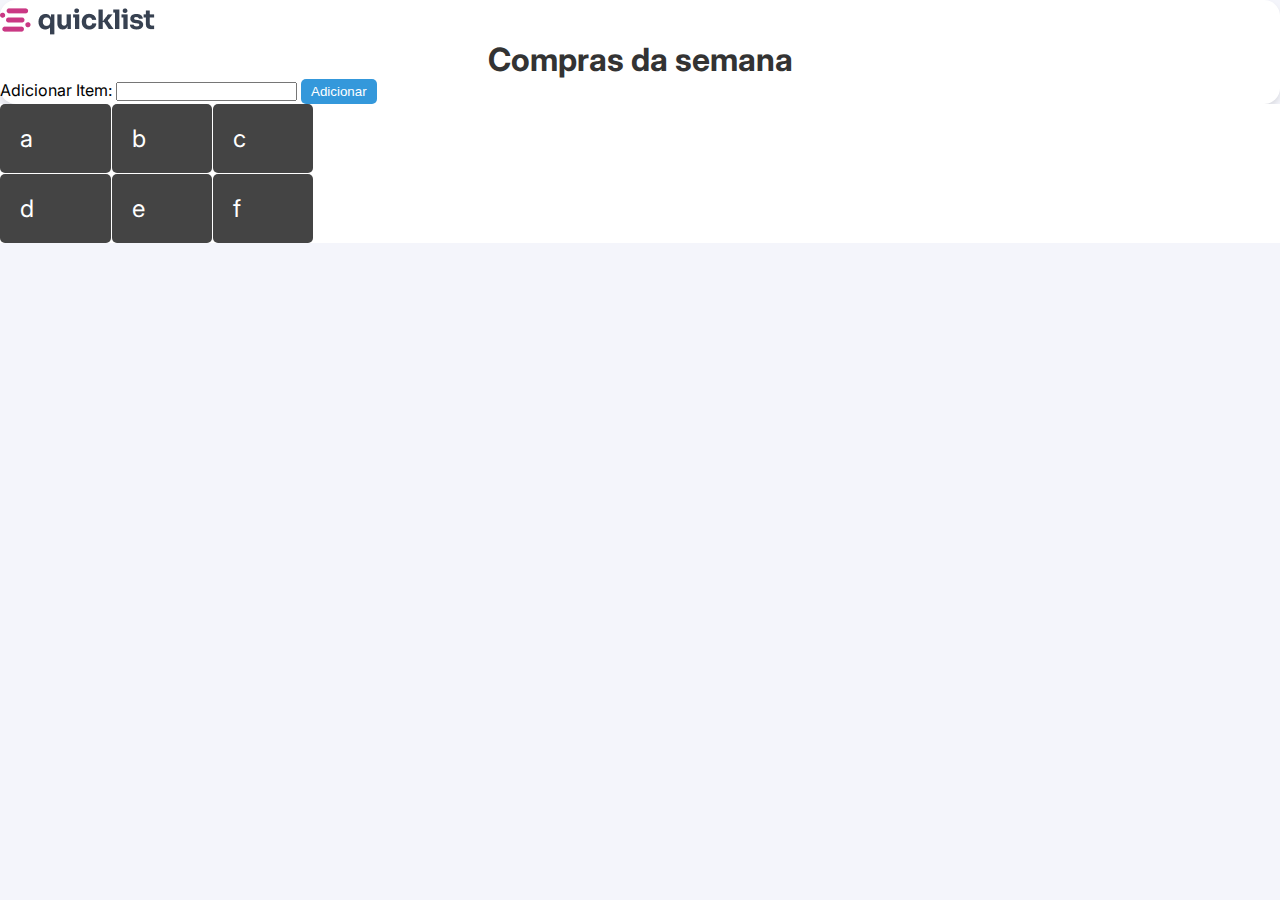
==== Lista de Compras/index.html @ 4896979d "Criando projeto Lista de compras" ====
<!DOCTYPE html>
<html lang="pt-BR">
<head>
  <link rel="preconnect" href="https://fonts.googleapis.com">
  <link rel="preconnect" href="https://fonts.gstatic.com" crossorigin>

  <meta charset="UTF-8">
  <meta name="viewport" content="width=device-width, initial-scale=1.0">
  <title>Lista de Compras</title>

  <link rel="stylesheet" href="style/index.css">
  <link href="https://fonts.googleapis.com/css2?family=Inter:ital,opsz,wght@0,14..32,100..900;1,14..32,100..900&display=swap" rel="stylesheet">

</head>
<body>
  <div class="container">
    <img class="grid " src="img/logo.png" alt="quicklist Logo">
    <div class="">
      <h1>Compras da semana</h1>
    </div>
    <form id="shoppingForm">
      <label for="item">Adicionar Item:</label>
      <input type="text" id="item" name="item" required>
      <button type="submit">Adicionar</button>
    </form>
    <ul id="shoppingList">
      <!-- Os itens da lista serão adicionados aqui -->
    </ul>
  </div>

  <div class="wrapper">
    <div class="box a">a</div>
    <div class="box b">b</div>
    <div class="box c">c</div>
    <div class="box d">d</div>
    <div class="box e">e</div>
    <div class="box f">f</div>
  </div>
  

  <script>
    const form = document.getElementById('shoppingForm');
    const list = document.getElementById('shoppingList');

    form.addEventListener('submit', (e) => {
      e.preventDefault();
      const itemInput = document.getElementById('item');
      const itemValue = itemInput.value.trim();

      if (itemValue) {
        const listItem = document.createElement('li');
        listItem.innerHTML = `
          <span>${itemValue}</span>
          <button onclick="removeItem(this)">Remover</button>
        `;
        list.appendChild(listItem);
        itemInput.value = '';
      }
    });

    function removeItem(button) {
      const listItem = button.parentElement;
      list.removeChild(listItem);
    }
  </script>
</body>
</html>
---- Lista de Compras/style/index.css ----
@import url(global.css);
@import url(utility.css);
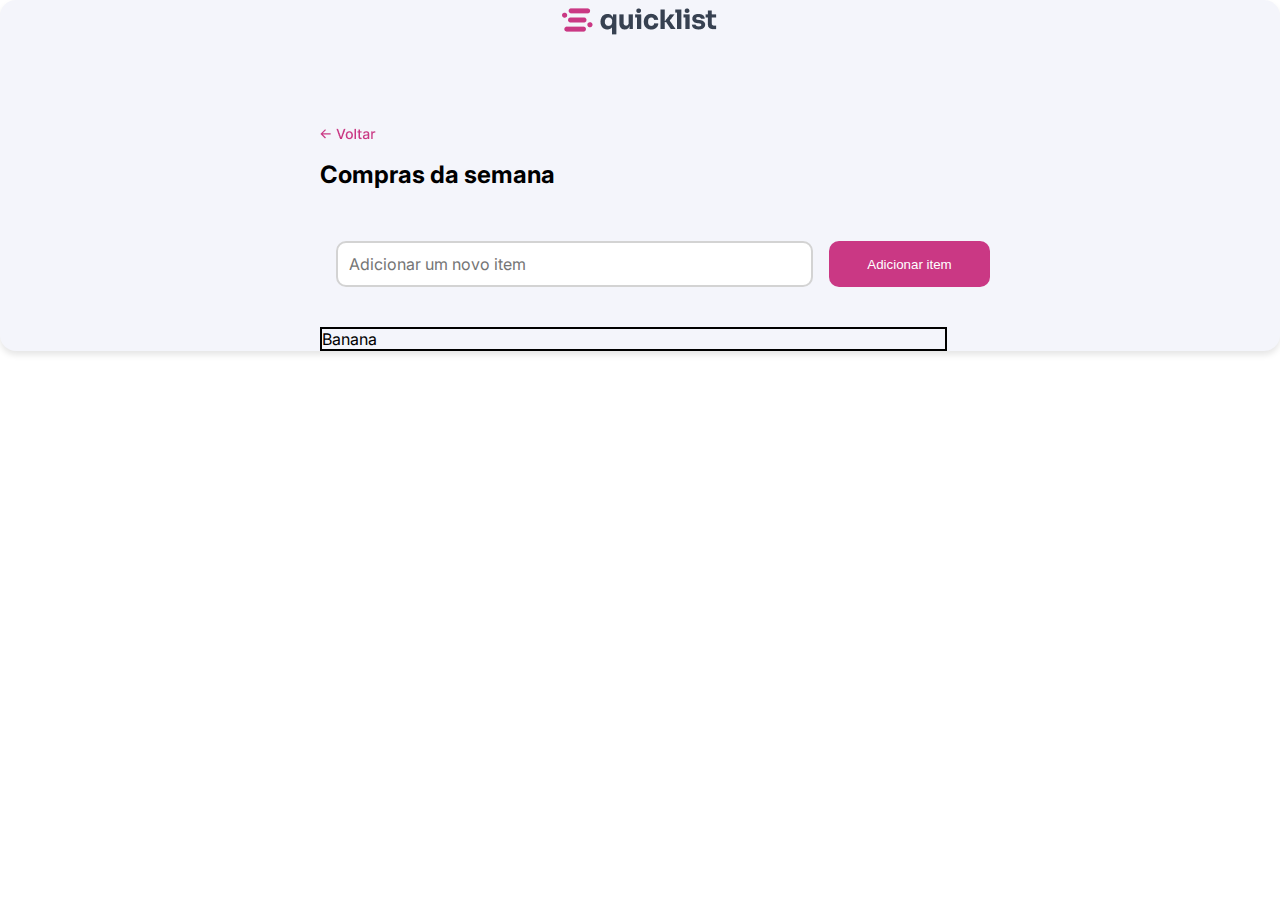
==== commit 9b666166: "Editando forms e arrumando imagens." ====
--- a/Lista de Compras/index.html
+++ b/Lista de Compras/index.html
@@ -10,34 +10,28 @@
 
   <link rel="stylesheet" href="style/index.css">
   <link href="https://fonts.googleapis.com/css2?family=Inter:ital,opsz,wght@0,14..32,100..900;1,14..32,100..900&display=swap" rel="stylesheet">
-
 </head>
 <body>
-  <div class="container">
-    <img class="grid " src="img/logo.png" alt="quicklist Logo">
-    <div class="">
-      <h1>Compras da semana</h1>
+  <div id="list" class="container">
+    <div class="title">
+        <img class="logo" src="img/logo.png" alt="quicklist Logo"><br>
+      </div>
+    <div class="main">
+      <div>
+        <img src="img/link button.png" alt="">
+        <h2>Compras da semana</h2>
+      </div>
+      <form id="shoppingForm">
+        <label for="item"></label>
+        <input type="text" id="item" name="item" placeholder="Adicionar um novo item">
+        <button class="add" type="submit">Adicionar item</button>
+      </form>
+      <ul id="shoppingList" class="purform">
+        <!-- Os itens da lista serão adicionados aqui -->
+         <li>Banana</li>
+      </ul>
+        </div>
     </div>
-    <form id="shoppingForm">
-      <label for="item">Adicionar Item:</label>
-      <input type="text" id="item" name="item" required>
-      <button type="submit">Adicionar</button>
-    </form>
-    <ul id="shoppingList">
-      <!-- Os itens da lista serão adicionados aqui -->
-    </ul>
-  </div>
-
-  <div class="wrapper">
-    <div class="box a">a</div>
-    <div class="box b">b</div>
-    <div class="box c">c</div>
-    <div class="box d">d</div>
-    <div class="box e">e</div>
-    <div class="box f">f</div>
-  </div>
-  
-
   <script>
     const form = document.getElementById('shoppingForm');
     const list = document.getElementById('shoppingList');
--- a/Lista de Compras/style/index.css
+++ b/Lista de Compras/style/index.css
@@ -1,2 +1,3 @@
 @import url(global.css);
-@import url(utility.css);+@import url(forms.css);
+@import url(list.css);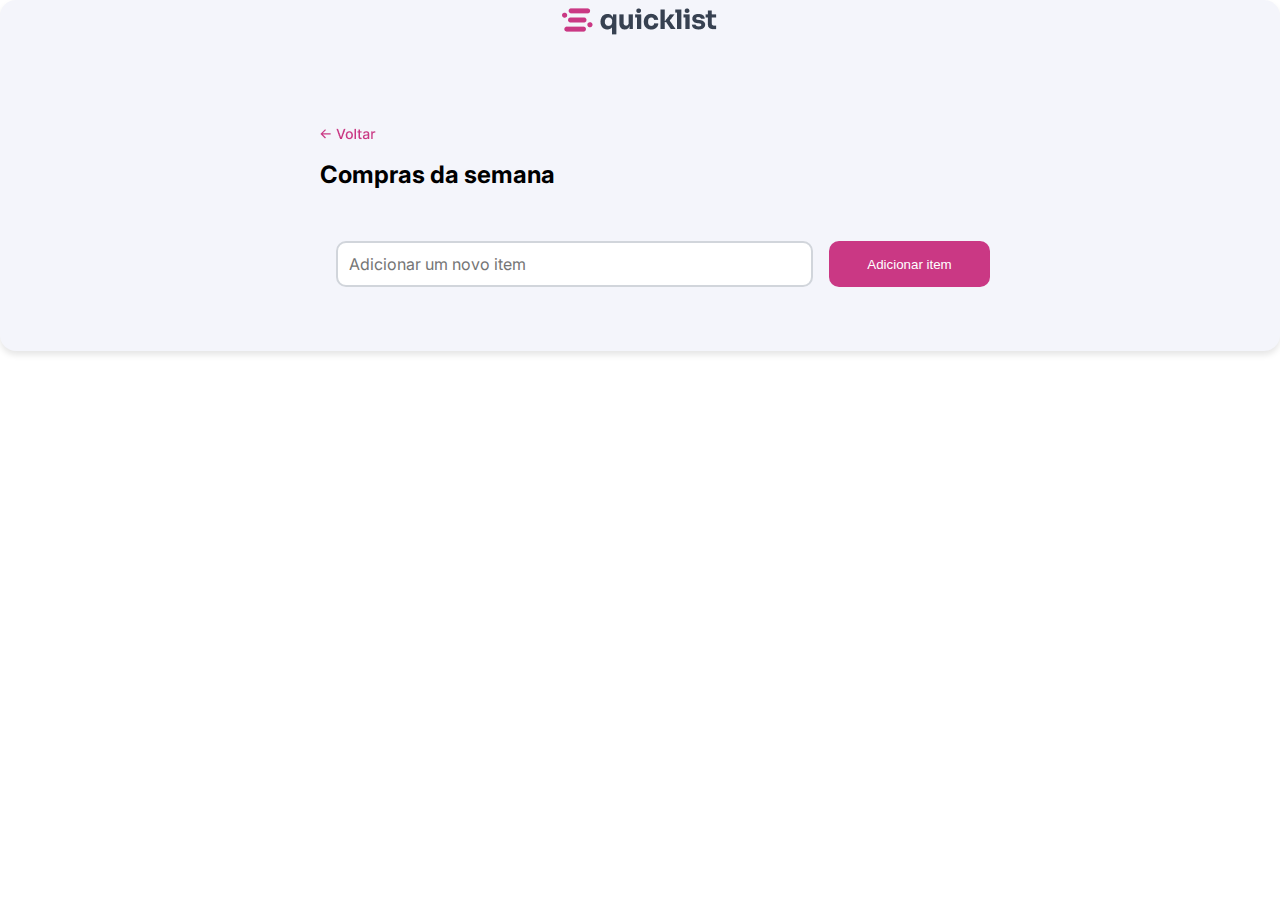
==== commit 4d05c906: "Arrumando hover do forms e list." ====
--- a/Lista de Compras/index.html
+++ b/Lista de Compras/index.html
@@ -1,5 +1,6 @@
 <!DOCTYPE html>
 <html lang="pt-BR">
+
 <head>
   <link rel="preconnect" href="https://fonts.googleapis.com">
   <link rel="preconnect" href="https://fonts.gstatic.com" crossorigin>
@@ -9,13 +10,16 @@
   <title>Lista de Compras</title>
 
   <link rel="stylesheet" href="style/index.css">
-  <link href="https://fonts.googleapis.com/css2?family=Inter:ital,opsz,wght@0,14..32,100..900;1,14..32,100..900&display=swap" rel="stylesheet">
+  <link
+    href="https://fonts.googleapis.com/css2?family=Inter:ital,opsz,wght@0,14..32,100..900;1,14..32,100..900&display=swap"
+    rel="stylesheet">
 </head>
+
 <body>
   <div id="list" class="container">
     <div class="title">
-        <img class="logo" src="img/logo.png" alt="quicklist Logo"><br>
-      </div>
+      <img class="logo" src="img/logo.png" alt="quicklist Logo"><br>
+    </div>
     <div class="main">
       <div>
         <img src="img/link button.png" alt="">
@@ -27,11 +31,11 @@
         <button class="add" type="submit">Adicionar item</button>
       </form>
       <ul id="shoppingList" class="purform">
+        <div class="checkbox-image"></div>
         <!-- Os itens da lista serão adicionados aqui -->
-         <li>Banana</li>
       </ul>
-        </div>
     </div>
+  </div>
   <script>
     const form = document.getElementById('shoppingForm');
     const list = document.getElementById('shoppingList');
@@ -58,4 +62,5 @@
     }
   </script>
 </body>
-</html>
+
+</html>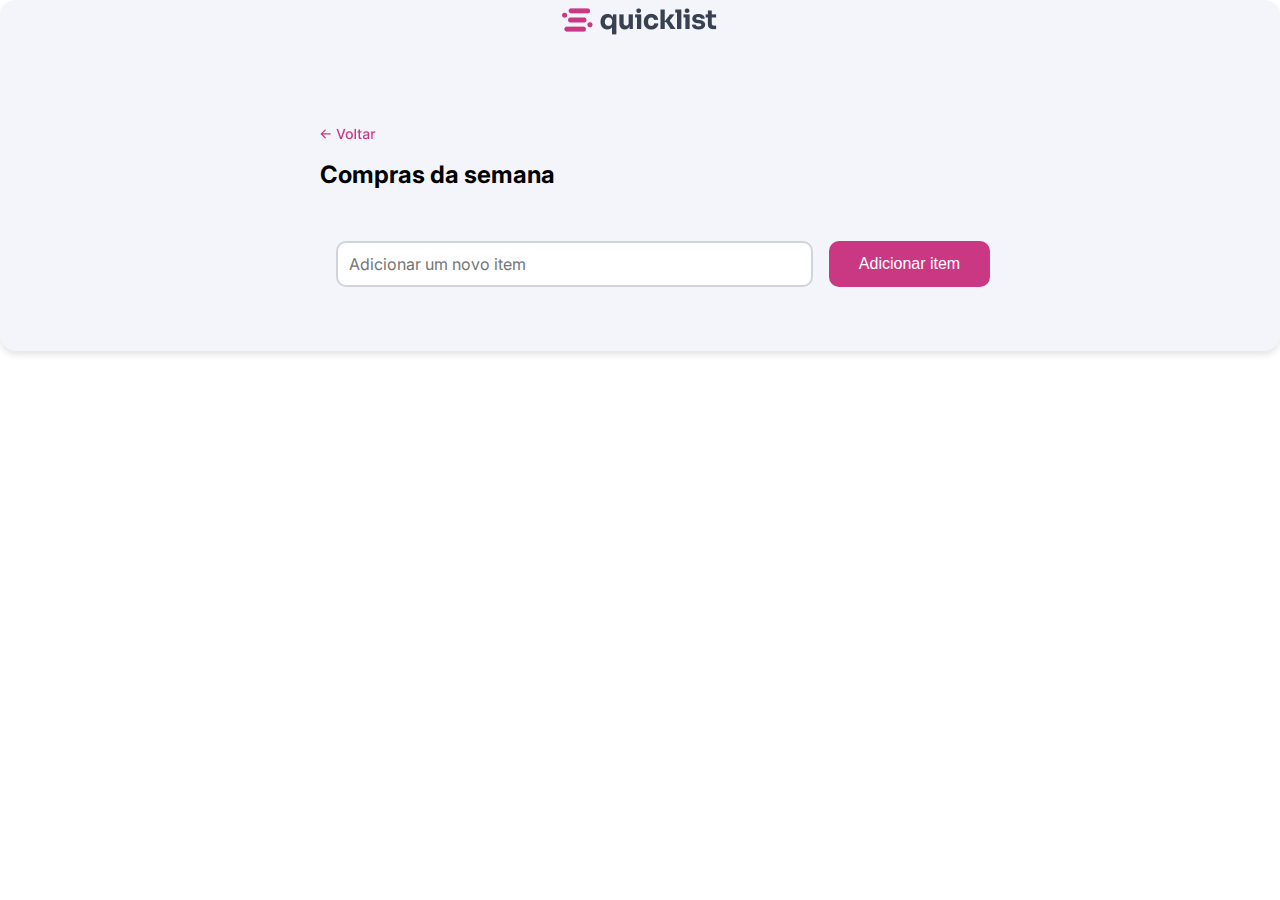
==== commit 21828588: "Adicionando o campo de checked e o delete." ====
--- a/Lista de Compras/index.html
+++ b/Lista de Compras/index.html
@@ -30,11 +30,15 @@
         <input type="text" id="item" name="item" placeholder="Adicionar um novo item">
         <button class="add" type="submit">Adicionar item</button>
       </form>
-      <ul id="shoppingList" class="purform">
+      <div>
         <div class="checkbox-image"></div>
-        <!-- Os itens da lista serão adicionados aqui -->
-      </ul>
+        <ul id="shoppingList" class="purform">
+          <!-- Os itens da lista serão adicionados aqui -->
+        </ul>
+      </div>
+      <div id="alertMessage"></div>
     </div>
+  </div>
   </div>
   <script>
     const form = document.getElementById('shoppingForm');
@@ -48,17 +52,31 @@
       if (itemValue) {
         const listItem = document.createElement('li');
         listItem.innerHTML = `
-          <span>${itemValue}</span>
-          <button onclick="removeItem(this)">Remover</button>
-        `;
+        <span>${itemValue}</span>
+        <button onclick="removeItem(this)"></button>`;
+
+        listItem.addEventListener('click', () => {
+          listItem.classList.toggle('checked');
+        });
+
         list.appendChild(listItem);
         itemInput.value = '';
       }
+
     });
 
     function removeItem(button) {
       const listItem = button.parentElement;
-      list.removeChild(listItem);
+      list.removeChild(listItem); // Remove o item da lista
+
+      // Exibe mensagem de alerta
+      const alertMessage = document.getElementById('alertMessage');
+      alertMessage.textContent = "Item removido com sucesso!";
+
+      // Remove a mensagem após 2 segundos
+      setTimeout(() => {
+        alertMessage.textContent = '';
+      }, 2000);
     }
   </script>
 </body>
--- a/Lista de Compras/style/index.css
+++ b/Lista de Compras/style/index.css
@@ -1,3 +1,4 @@
 @import url(global.css);
 @import url(forms.css);
-@import url(list.css);+@import url(list.css);
+@import url(alert.css);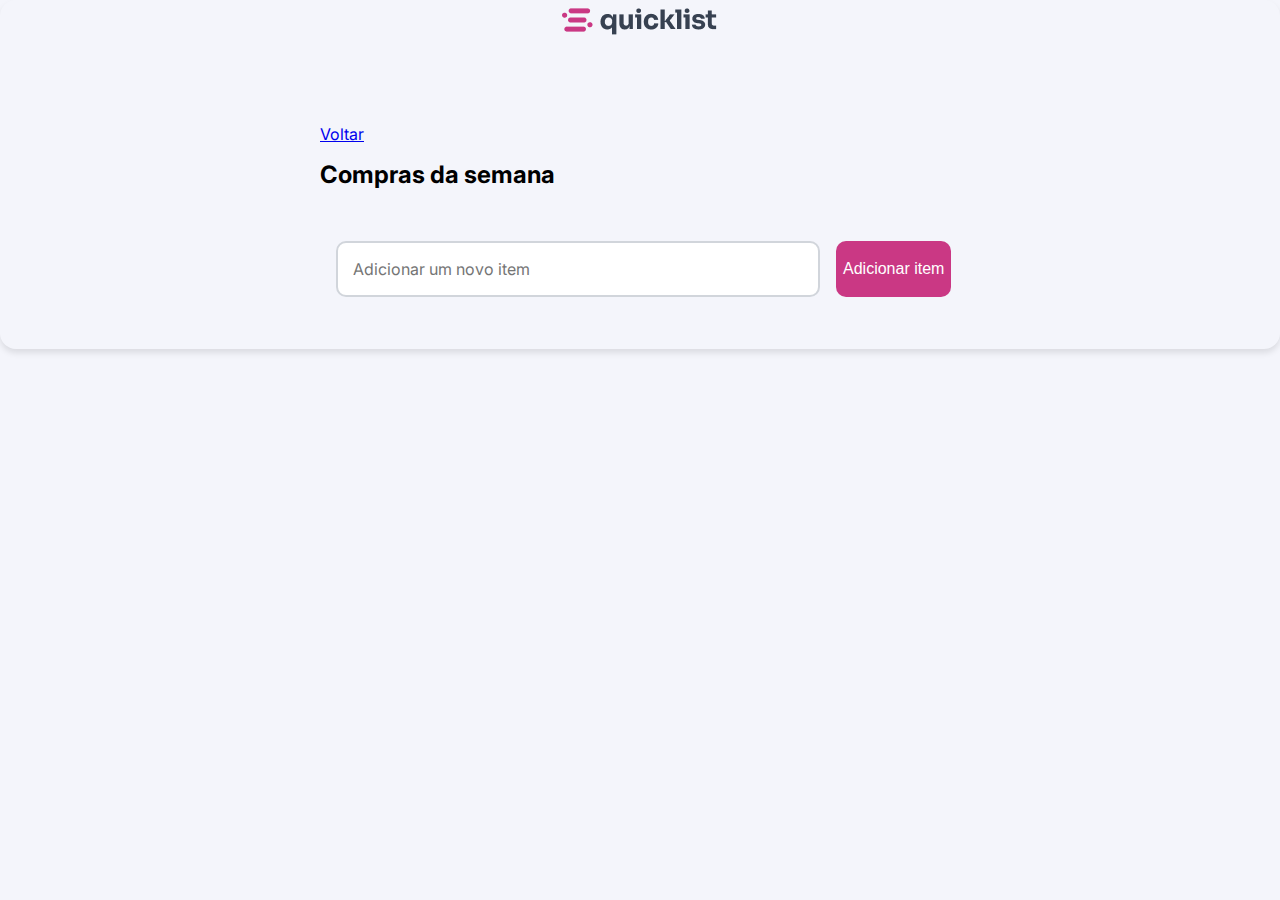
==== commit 1339224f: "Adicionando o alert e deixando mais responsivo." ====
--- a/Lista de Compras/index.html
+++ b/Lista de Compras/index.html
@@ -15,14 +15,14 @@
     rel="stylesheet">
 </head>
 
-<body>
-  <div id="list" class="container">
+<body class="container">
+  <div id="list">
     <div class="title">
       <img class="logo" src="img/logo.png" alt="quicklist Logo"><br>
     </div>
     <div class="main">
       <div>
-        <img src="img/link button.png" alt="">
+        <a href="#" class=""> Voltar</a>
         <h2>Compras da semana</h2>
       </div>
       <form id="shoppingForm">
@@ -62,21 +62,23 @@
         list.appendChild(listItem);
         itemInput.value = '';
       }
-
     });
 
     function removeItem(button) {
       const listItem = button.parentElement;
-      list.removeChild(listItem); // Remove o item da lista
+      list.removeChild(listItem);
 
-      // Exibe mensagem de alerta
       const alertMessage = document.getElementById('alertMessage');
-      alertMessage.textContent = "Item removido com sucesso!";
 
-      // Remove a mensagem após 2 segundos
-      setTimeout(() => {
-        alertMessage.textContent = '';
-      }, 2000);
+      if (alertMessage.style.display !== 'flex') {
+        alertMessage.style.display = 'flex';
+        alertMessage.textContent = "O item foi removido da lista!";
+
+        setTimeout(() => {
+          alertMessage.textContent = '';
+          alertMessage.style.display = 'none';
+        }, 2000);
+      }
     }
   </script>
 </body>
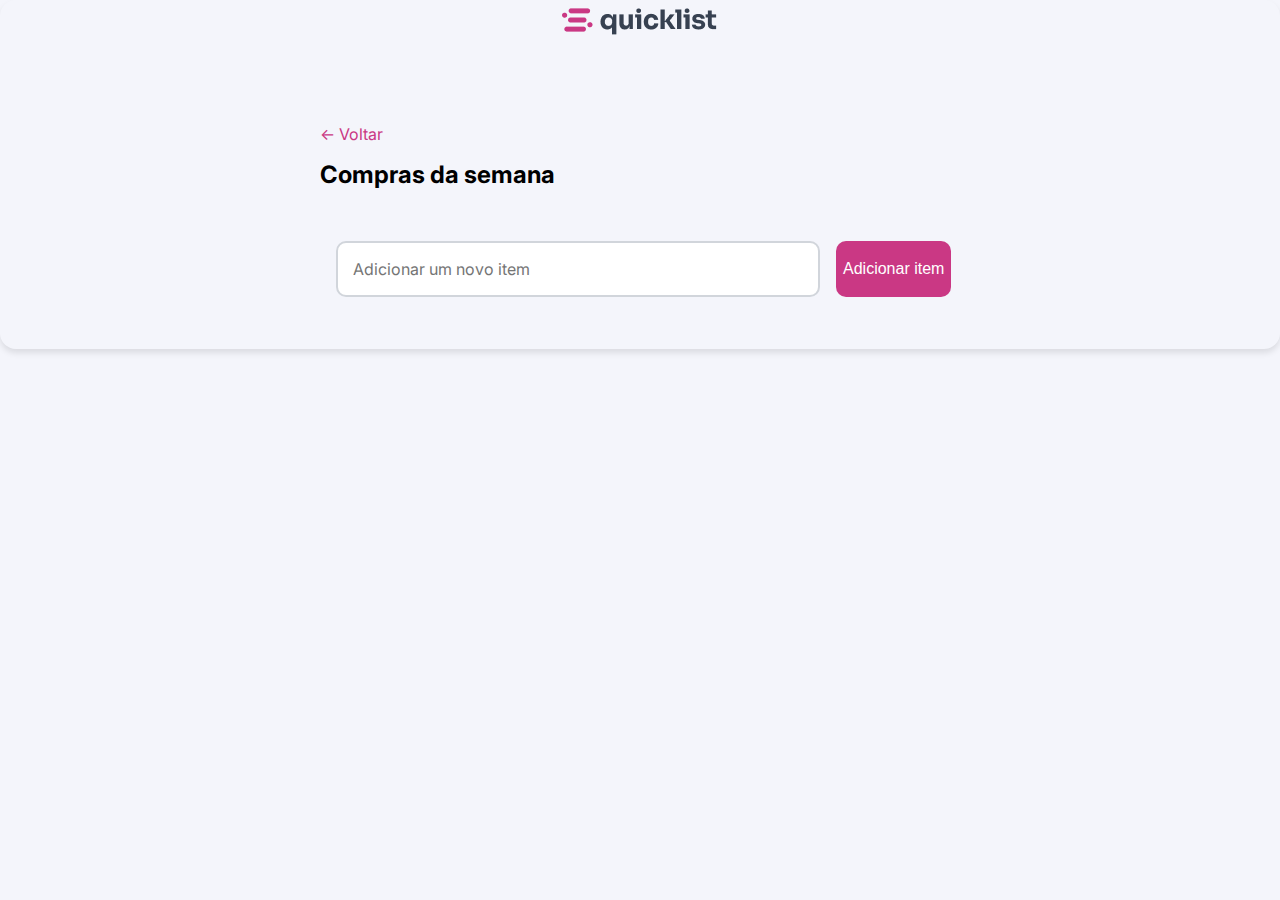
==== commit b6e5cdea: "arrumando margin" ====
--- a/Lista de Compras/index.html
+++ b/Lista de Compras/index.html
@@ -22,7 +22,7 @@
     </div>
     <div class="main">
       <div>
-        <a href="#" class=""> Voltar</a>
+        <a href="#" class="back"> <- Voltar</a>
         <h2>Compras da semana</h2>
       </div>
       <form id="shoppingForm">
